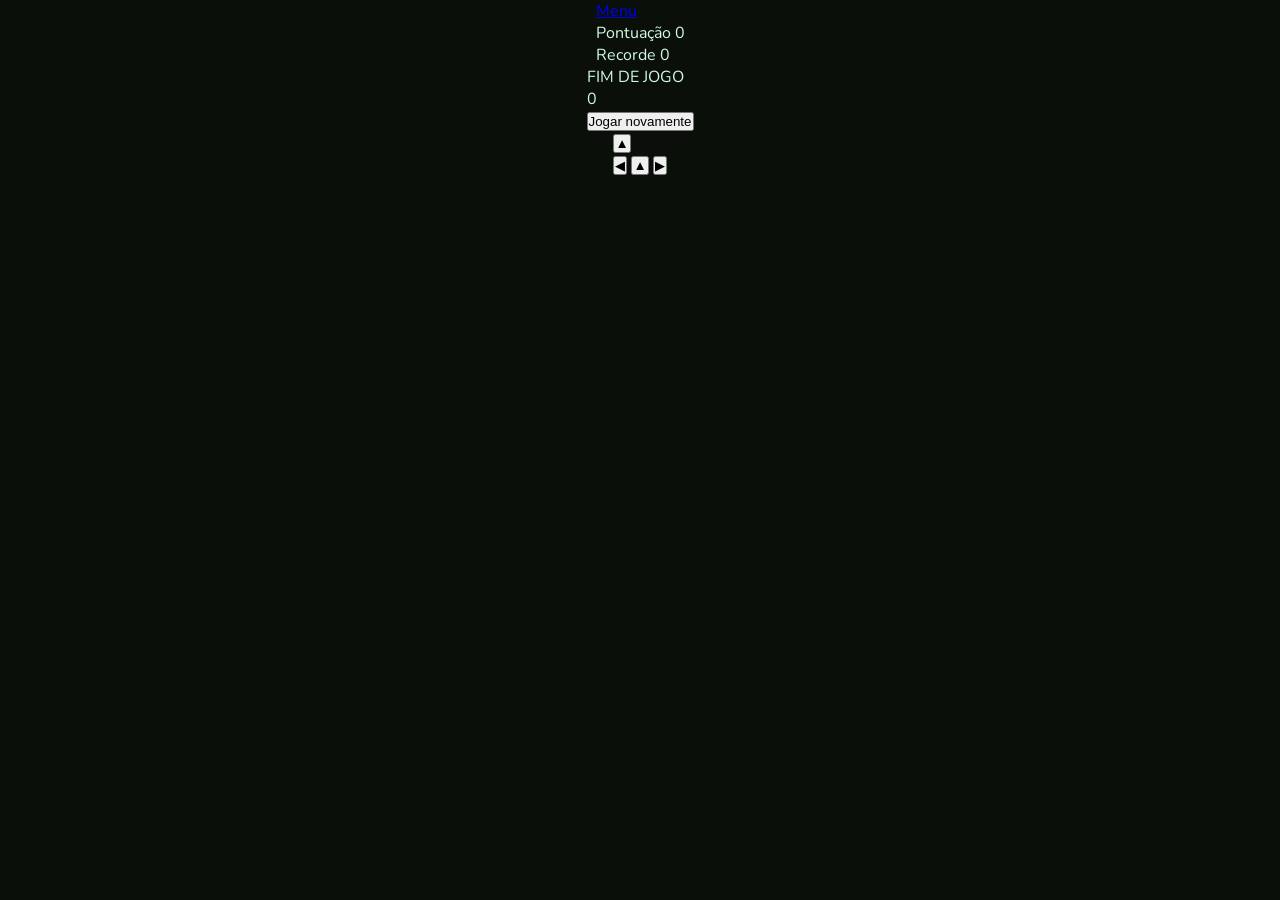
==== jogo.html @ b1fec9e3 "atualização 2" ====
<!DOCTYPE html>
<html lang="en">
<head>
    <meta charset="UTF-8">
    <meta name="viewport" content="width=device-width, initial-scale=1.0">
    <title>Cobra</title>
    <link rel="stylesheet" href="jogo.css">

</head>
<body>
    <!--HUD-->
<div class="hud">
    <a href="index.html" class="btn-menu">Menu</a>
    <div class="hud-centro">
        <span class="label-hud">Pontuação</span>
        <span class="valor-hud" id="pontuacao">0</span>
    </div>
    <div class="hud-direita">
        <span class="lebel-hud">Recorde</span>
        <span class="valor-hud" id="recorde">0</span>
    </div>
</div>

    <!--GRID DO JOGO-->
    <div class="arena">
        <div class="grade" itemid="grade"></div>

     <!-- TELA DE FIM DE JOGO-->
      <div class="overlay" id="overlay">
        <div class="overlay-conteudo">
            <p class="overlay-titulo" id="overlay-titulo">FIM DE JOGO</p>
            <p class="overlay-pontos" id="overlay-pontos">0</p>
            <p class="overlay-recorde" id="overlay-recorde"></p>
            <button class="btn-reiniciar" onclick="reiniciar()">Jogar novamente</button>
            <a
        </div>
      </div>

      </div>
   
    </div>

    
    <!--COONTROLES PARA SMARTPHONE -->
    <div class="--controles-smartphone">
        <div class="linha-controle">
            <button class="btn-direcao" onclick="mudarDirecao"(arrowUp)>▲ </button>
        </div>
        <div class="linha-controle">
             <button class="btn-direcao" onclick="mudarDirecao"(arrowLeft)>◀ </button>
              <button class="btn-direcao" onclick="mudarDirecao"(arrowDown)>▲ </button>
               <button class="btn-direcao" onclick="mudarDirecao"(arrowRight)>▶</button>
                
        </div>
    </div>
    <script src="jogo.js"></script>
</body>
</html>
---- jogo.css ----
@import url('https://fonts.googleapis.com/css2?family=Nunito:ital,wght@0,200..1000;1,200..1000&family=Press+Start+2P&display=swap');

:root {
    --verde: #4ADE80;
    --verde-escuro: #16A34A;
    --verde-cabeca: #86EFAC;
    --comida: #F87171;
    --fundo: #0A0F0A;
    --fundo-grade: #0D140D;
    --borda: #1F3320;
    --texto: #D1FAE5;
    --esmaecido: #6B7280;
    --tamanho-celula:28px;
    --colunas:20;
}
* {
    box-sizing: border-box;
    margin: 0;
    padding: 0;
}

body {
    font-family: "Nunito",sans-serif;
    background: var(--fundo);
    color: var(--texto);
    min-height: 100vh;
    display: flex;
    flex-direction: column;
    align-items: center;
    overflow: hidden;
    user-select: none;

}
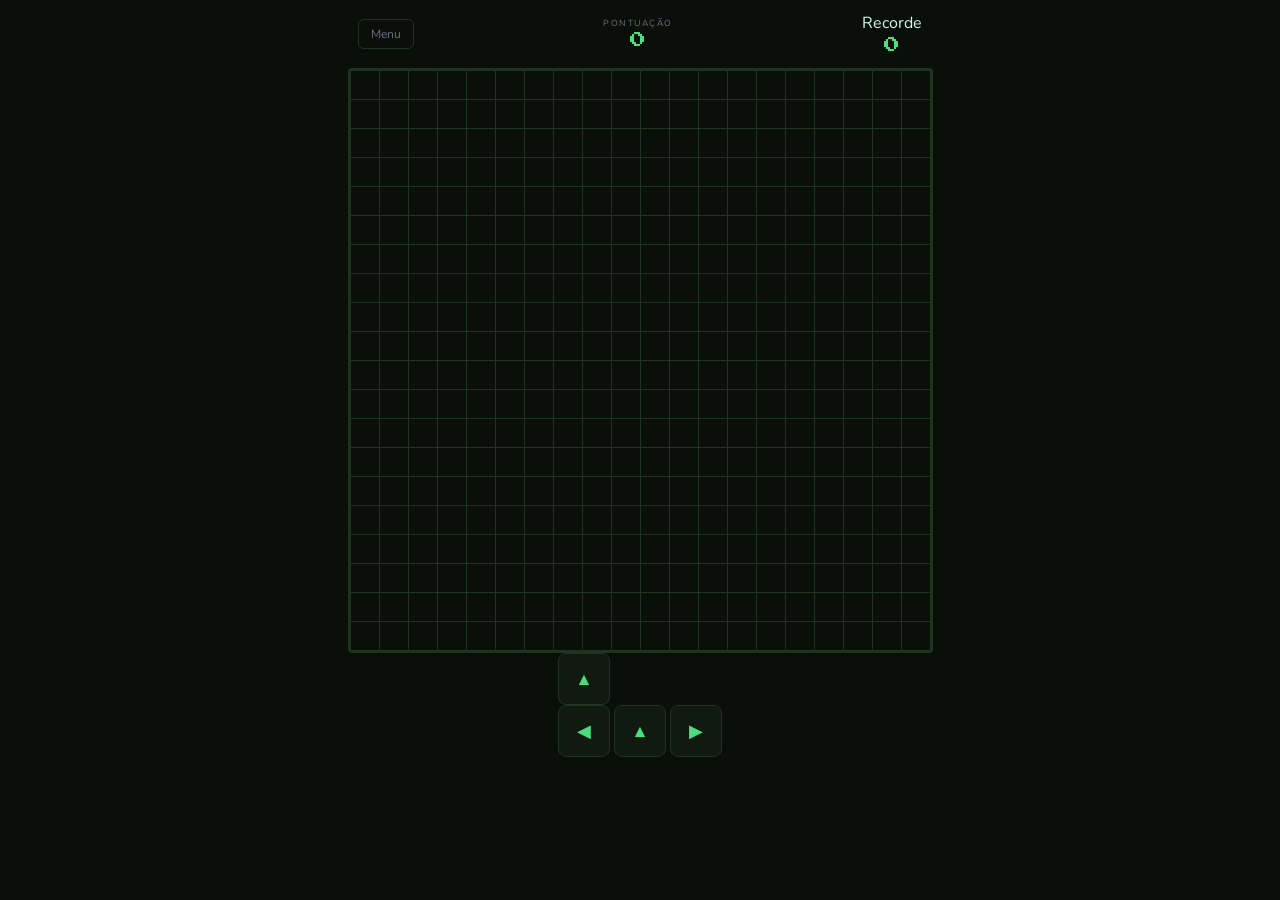
==== commit b25216f8: "atualização" ====
--- a/jogo.html
+++ b/jogo.html
@@ -32,7 +32,7 @@
             <p class="overlay-pontos" id="overlay-pontos">0</p>
             <p class="overlay-recorde" id="overlay-recorde"></p>
             <button class="btn-reiniciar" onclick="reiniciar()">Jogar novamente</button>
-            <a
+            <a href="index.html" class="btn-voltar">Voltar ao menu</a>
         </div>
       </div>
 
--- a/jogo.css
+++ b/jogo.css
@@ -30,4 +30,188 @@
     overflow: hidden;
     user-select: none;
 
+}
+.hud {
+    width: 100%;
+    max-width: calc(var(--tamanho-celula)* var(--colunas) + 4px);
+    display: flex;
+    align-items: center;
+    justify-content: space-between;
+    padding: 12px 0;
+    gap: 8px;
+}
+
+.btn-menu {
+    font-size: 0.75rem;
+    color: var(--esmaecido);
+    text-decoration: none;
+    padding: 6px 12px;
+    border: 1px solid var(--borda);
+    border-radius: 6px;
+    transition: color 0.2s,border-color 0.2s;
+    white-space: nowrap;
+}
+.btn-menu:hover {
+    color: var(--verde);
+    border-color: var(--verde);
+}
+.hud-centro,.hud-direita {
+    display: flex;
+    flex-direction: column;
+    align-items: center;
+
+
+}
+.label-hud {
+    font-size: 0.55rem;
+    text-transform: uppercase;
+    letter-spacing: 1.5px;
+    color: var(--esmaecido);
+}
+.valor-hud {
+    font-family: "Press Start 2P",monospace;
+    font-size: 1rem;
+    color: var(--verde);
+    line-height: 1.4;
+}
+.arena {
+    position: relative;
+}
+.grade {
+  display: grid;
+  grid-template-columns: repeat(var(--colunas), var(--tamanho-celula));
+  grid-template-rows: repeat(var(--colunas), var(--tamanho-celula));
+  background: var(--grade-bg);
+  border: 2px solid var(--borda);
+  border-radius: 4px;
+  gap: 1px;
+  padding: 1px;
+  background-image:
+    linear-gradient(var(--borda) 1px, transparent 1px),
+    linear-gradient(90deg, var(--borda) 1px, transparent 1px);
+  background-size: calc(var(--tamanho-celula) + 1px) calc(var(--tamanho-celula) + 1px);
+}
+.celula {
+    width: var(--tamanho-celula) ;
+    height: var(--tamanho-celula);
+    border-radius: 2px;
+    transition: background-color 0.55s;
+}
+
+.celula-cobra {
+    background-color: var(--verde);
+    border-radius: 4px;
+    box-shadow: 0 0 6px rgba(74,222,128, 0.4);
+}
+.celula.cabeca{
+    background-color: var(--verde-cabeca);
+    border-radius: 6px;
+    box-shadow: 0 0 12px rgba(134,239,172,0.7);
+}
+.celula.comida{
+    background-color: var(--comida);
+    border-radius: 50%;
+    box-shadow: 0 0 10px rgba(248,113,113,0.6);
+    animation: pulsar 0.8s ease-in-out infinite alternate;
+}
+@keyframes pulsar {
+    from{transform: scale(0.85);}
+    to{transform: scale(1.05);}
+}
+/*OVERLAY FIM DE JOGO*/
+.overlay {
+    position: absolute;
+    inset: 0;
+    background: rgba(10,15,10,0.92);
+    display: none;
+    align-items: center;
+    justify-content: center;
+    border-radius: 4px;
+    backdrop-filter: blur(4px);
+}
+.overlay.visivel {
+    display: flex;
+}
+.overlay-conteudo {
+    text-align: center;
+    display: flex;
+    flex-direction: column;
+    align-items: center;
+    gap: 12px;
+}
+.overlay-titulo{
+    font-family: "Press Start 2P",monospace;
+    font-size: 1.4rem;
+    color:var(--comida);
+    text-shadow: 0 0 20px rgba(248,113,113,0.5);
+}
+
+.overlay-pontos{
+font-family: "Press Start 2P",monospace;
+font-size: 1rem;
+color: var(--verde);
+}
+.overlay-recorde {
+    font-size: 0.82rem;
+    color: var(--esmaecido);
+    min-height: 20px;
+}
+.btn-reiniciar {
+     font-family: "Press Start 2P",monospace;
+     font-size: 0.7rem;
+     background: var(--verde);
+     color: #0A0F0A;
+     border: none;
+     border-radius: 8px;
+     padding: 14px 14px;
+     cursor: pointer;
+     letter-spacing: 1px;
+     margin-top: 4px;
+     transition: background 0.2s, transform 0.1s ;
+}
+
+.btn-reiniciar:hover{
+    background: #86EFAC;
+    transform: translateY(-2px);
+}
+
+.btn-voltar{
+    font-size: 0.8rem;
+    color: var(--esmaecido);
+    text-decoration: none;
+    transition: color 0.2s;
+}
+.btn-voltar:hover {
+    color: var(--verde);
+}
+
+/*CONTROLES SMARTPHONE*/
+
+.controles-smartphone {
+    margin-top: 16px;
+    display: flex;
+    flex-direction: column;
+    align-items: center;
+    gap: 4px;
+}
+.linha-controle {
+    display: flex;
+    gap: 4px;
+}
+
+.btn-direcao {
+    width: 52px;
+    height: 52px;
+    background: #111A11;
+    border: 1px solid var(--borda);
+    border-radius: 8px;
+    color: var(--verde);
+    font-size: 1.1rem;
+    cursor: pointer;
+    transition: background 0.15s;
+}
+
+.btn-direcao:hover, .btn-direcao:active  {
+    background: #1A2E1A;
+
 }
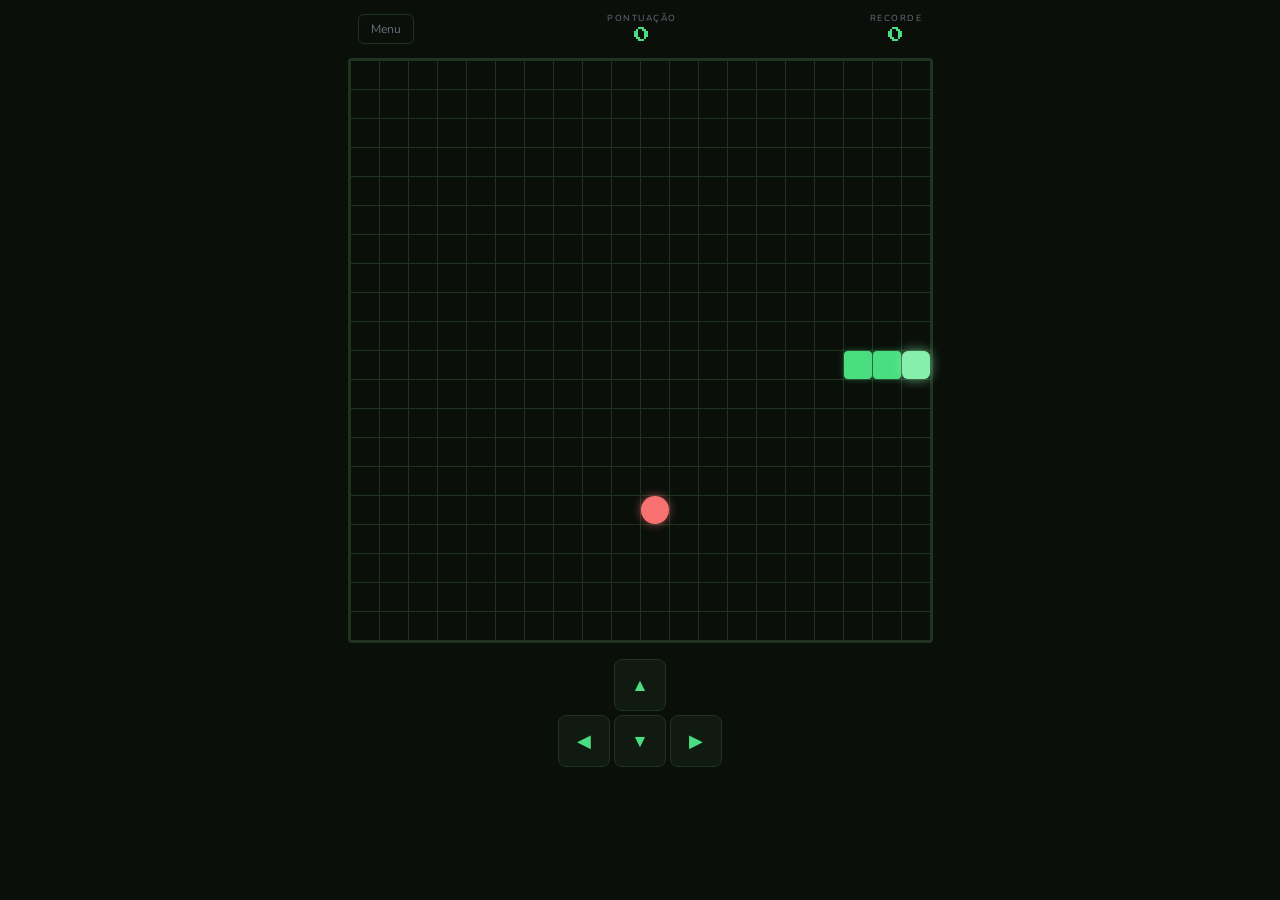
==== commit ae0ada95: "final" ====
--- a/jogo.html
+++ b/jogo.html
@@ -1,58 +1,53 @@
 <!DOCTYPE html>
-<html lang="en">
+<html lang="pt-br">
 <head>
     <meta charset="UTF-8">
     <meta name="viewport" content="width=device-width, initial-scale=1.0">
     <title>Cobra</title>
     <link rel="stylesheet" href="jogo.css">
-
 </head>
 <body>
-    <!--HUD-->
-<div class="hud">
-    <a href="index.html" class="btn-menu">Menu</a>
-    <div class="hud-centro">
-        <span class="label-hud">Pontuação</span>
-        <span class="valor-hud" id="pontuacao">0</span>
-    </div>
-    <div class="hud-direita">
-        <span class="lebel-hud">Recorde</span>
-        <span class="valor-hud" id="recorde">0</span>
-    </div>
-</div>
-
-    <!--GRID DO JOGO-->
-    <div class="arena">
-        <div class="grade" itemid="grade"></div>
-
-     <!-- TELA DE FIM DE JOGO-->
-      <div class="overlay" id="overlay">
-        <div class="overlay-conteudo">
-            <p class="overlay-titulo" id="overlay-titulo">FIM DE JOGO</p>
-            <p class="overlay-pontos" id="overlay-pontos">0</p>
-            <p class="overlay-recorde" id="overlay-recorde"></p>
-            <button class="btn-reiniciar" onclick="reiniciar()">Jogar novamente</button>
-            <a href="index.html" class="btn-voltar">Voltar ao menu</a>
+    <!-- HUD -->
+    <div class="hud">
+        <a href="index.html" class="btn-menu">Menu</a>
+        <div class="hud-centro">
+            <span class="label-hud">Pontuação</span>
+            <span class="valor-hud" id="pontuacao">0</span>
         </div>
-      </div>
-
-      </div>
-   
+        <div class="hud-direita">
+            <span class="label-hud">Recorde</span>
+            <span class="valor-hud" id="recorde">0</span>
+        </div>
     </div>
 
+    <!-- GRID DO JOGO -->
+    <div class="arena">
+        <div class="grade" id="grade"></div>
+
+        <!-- TELA DE FIM DE JOGO -->
+         <div class="overlay" id="overlay">
+            <div class="overlay-conteudo">
+                <p class="overlay-titulo" id="overlay-titulo">FIM DE JOGO</p>
+                <p class="overlay-pontos" id="overlay-pontos">0 pontos</p>
+                <p class="overlay-recorde" id="overlay-recorde"></p>
+                <button class="btn-reiniciar" onclick="reiniciar()">Jogar novamente</button>
+                <a href="index.html" class="btn-voltar">Voltar ao menu</a>
+            </div>
+         </div>    
+    </div>
     
-    <!--COONTROLES PARA SMARTPHONE -->
-    <div class="--controles-smartphone">
+    <!-- CONTROLES PARA SMARTPHONE -->
+     <div class="controles-smartphone">
         <div class="linha-controle">
-            <button class="btn-direcao" onclick="mudarDirecao"(arrowUp)>▲ </button>
+            <button class="btn-direcao" onclick="mudarDirecao('ArrowUp')">▲</button>
         </div>
         <div class="linha-controle">
-             <button class="btn-direcao" onclick="mudarDirecao"(arrowLeft)>◀ </button>
-              <button class="btn-direcao" onclick="mudarDirecao"(arrowDown)>▲ </button>
-               <button class="btn-direcao" onclick="mudarDirecao"(arrowRight)>▶</button>
-                
+            <button class="btn-direcao" onclick="mudarDirecao('ArrowLeft')">◀</button>
+            <button class="btn-direcao" onclick="mudarDirecao('ArrowDown')">▼</button>
+            <button class="btn-direcao" onclick="mudarDirecao('ArrowRight')">▶</button>
         </div>
-    </div>
-    <script src="jogo.js"></script>
+     </div>
+
+     <script src="jogo.js"></script>
 </body>
 </html>
--- a/jogo.css
+++ b/jogo.css
@@ -10,9 +10,10 @@
     --borda: #1F3320;
     --texto: #D1FAE5;
     --esmaecido: #6B7280;
-    --tamanho-celula:28px;
-    --colunas:20;
-}
+    --tamanho-celula: 28px;
+    --colunas: 20;
+}
+
 * {
     box-sizing: border-box;
     margin: 0;
@@ -20,7 +21,7 @@
 }
 
 body {
-    font-family: "Nunito",sans-serif;
+    font-family: "Nunito", sans-serif;
     background: var(--fundo);
     color: var(--texto);
     min-height: 100vh;
@@ -29,11 +30,11 @@
     align-items: center;
     overflow: hidden;
     user-select: none;
-
-}
+}
+
 .hud {
     width: 100%;
-    max-width: calc(var(--tamanho-celula)* var(--colunas) + 4px);
+    max-width: calc(var(--tamanho-celula) * var(--colunas) + 4px);
     display: flex;
     align-items: center;
     justify-content: space-between;
@@ -48,35 +49,40 @@
     padding: 6px 12px;
     border: 1px solid var(--borda);
     border-radius: 6px;
-    transition: color 0.2s,border-color 0.2s;
+    transition: color 0.2s, border-color 0.2s;
     white-space: nowrap;
 }
+
 .btn-menu:hover {
     color: var(--verde);
     border-color: var(--verde);
 }
-.hud-centro,.hud-direita {
-    display: flex;
-    flex-direction: column;
-    align-items: center;
-
-
-}
+
+.hud-centro,
+.hud-direita {
+    display: flex;
+    flex-direction: column;
+    align-items: center;
+}
+
 .label-hud {
     font-size: 0.55rem;
     text-transform: uppercase;
     letter-spacing: 1.5px;
     color: var(--esmaecido);
 }
+
 .valor-hud {
-    font-family: "Press Start 2P",monospace;
+    font-family: "Press Start 2P", monospace;
     font-size: 1rem;
     color: var(--verde);
     line-height: 1.4;
 }
+
 .arena {
     position: relative;
 }
+
 .grade {
   display: grid;
   grid-template-columns: repeat(var(--colunas), var(--tamanho-celula));
@@ -91,47 +97,54 @@
     linear-gradient(90deg, var(--borda) 1px, transparent 1px);
   background-size: calc(var(--tamanho-celula) + 1px) calc(var(--tamanho-celula) + 1px);
 }
+
 .celula {
-    width: var(--tamanho-celula) ;
+    width: var(--tamanho-celula);
     height: var(--tamanho-celula);
     border-radius: 2px;
-    transition: background-color 0.55s;
-}
-
-.celula-cobra {
+    transition: background-color 0.05s;
+}
+
+.celula.cobra {
     background-color: var(--verde);
     border-radius: 4px;
-    box-shadow: 0 0 6px rgba(74,222,128, 0.4);
-}
-.celula.cabeca{
+    box-shadow: 0 0 6px rgba(74, 222, 128, 0.4);
+}
+
+.celula.cabeca {
     background-color: var(--verde-cabeca);
     border-radius: 6px;
-    box-shadow: 0 0 12px rgba(134,239,172,0.7);
-}
-.celula.comida{
+    box-shadow: 0 0 12px rgba(134, 239, 172, 0.7);
+}
+
+.celula.comida {
     background-color: var(--comida);
     border-radius: 50%;
-    box-shadow: 0 0 10px rgba(248,113,113,0.6);
+    box-shadow: 0 0 10px rgba(248, 113, 113, 0.6);
     animation: pulsar 0.8s ease-in-out infinite alternate;
 }
+
 @keyframes pulsar {
-    from{transform: scale(0.85);}
-    to{transform: scale(1.05);}
-}
+    from {transform: scale(0.85);}
+    to {transform: scale(1.05);}
+}
+
 /*OVERLAY FIM DE JOGO*/
 .overlay {
     position: absolute;
     inset: 0;
-    background: rgba(10,15,10,0.92);
+    background: rgba(10, 15, 10, 0.92);
     display: none;
     align-items: center;
     justify-content: center;
     border-radius: 4px;
     backdrop-filter: blur(4px);
 }
+
 .overlay.visivel {
     display: flex;
 }
+
 .overlay-conteudo {
     text-align: center;
     display: flex;
@@ -139,54 +152,57 @@
     align-items: center;
     gap: 12px;
 }
-.overlay-titulo{
-    font-family: "Press Start 2P",monospace;
+
+.overlay-titulo {
+    font-family: "Press Start 2P", monospace;
     font-size: 1.4rem;
-    color:var(--comida);
-    text-shadow: 0 0 20px rgba(248,113,113,0.5);
-}
-
-.overlay-pontos{
-font-family: "Press Start 2P",monospace;
-font-size: 1rem;
-color: var(--verde);
-}
+    color: var(--comida);
+    text-shadow: 0 0 20px rgba(248, 113, 113, 0.5);
+}
+
+.overlay-pontos {
+    font-family: "Press Start 2P", monospace;
+    font-size: 1rem;
+    color: var(--verde);
+}
+
 .overlay-recorde {
     font-size: 0.82rem;
     color: var(--esmaecido);
     min-height: 20px;
 }
+
 .btn-reiniciar {
-     font-family: "Press Start 2P",monospace;
-     font-size: 0.7rem;
-     background: var(--verde);
-     color: #0A0F0A;
-     border: none;
-     border-radius: 8px;
-     padding: 14px 14px;
-     cursor: pointer;
-     letter-spacing: 1px;
-     margin-top: 4px;
-     transition: background 0.2s, transform 0.1s ;
-}
-
-.btn-reiniciar:hover{
+    font-family: "Press Start 2P", monospace;
+    font-size: 0.7rem;
+    background: var(--verde);
+    color: #0A0F0A;
+    border: none;
+    border-radius: 8px;
+    padding: 14px 14px;
+    cursor: pointer;
+    letter-spacing: 1px;
+    margin-top: 4px;
+    transition: background 0.2s, transform 0.1s;
+}
+
+.btn-reiniciar:hover {
     background: #86EFAC;
     transform: translateY(-2px);
 }
 
-.btn-voltar{
+.btn-voltar {
     font-size: 0.8rem;
     color: var(--esmaecido);
     text-decoration: none;
     transition: color 0.2s;
 }
+
 .btn-voltar:hover {
     color: var(--verde);
 }
 
 /*CONTROLES SMARTPHONE*/
-
 .controles-smartphone {
     margin-top: 16px;
     display: flex;
@@ -194,6 +210,7 @@
     align-items: center;
     gap: 4px;
 }
+
 .linha-controle {
     display: flex;
     gap: 4px;
@@ -211,7 +228,7 @@
     transition: background 0.15s;
 }
 
-.btn-direcao:hover, .btn-direcao:active  {
+.btn-direcao:hover,
+.btn-direcao:active {
     background: #1A2E1A;
-
 }
